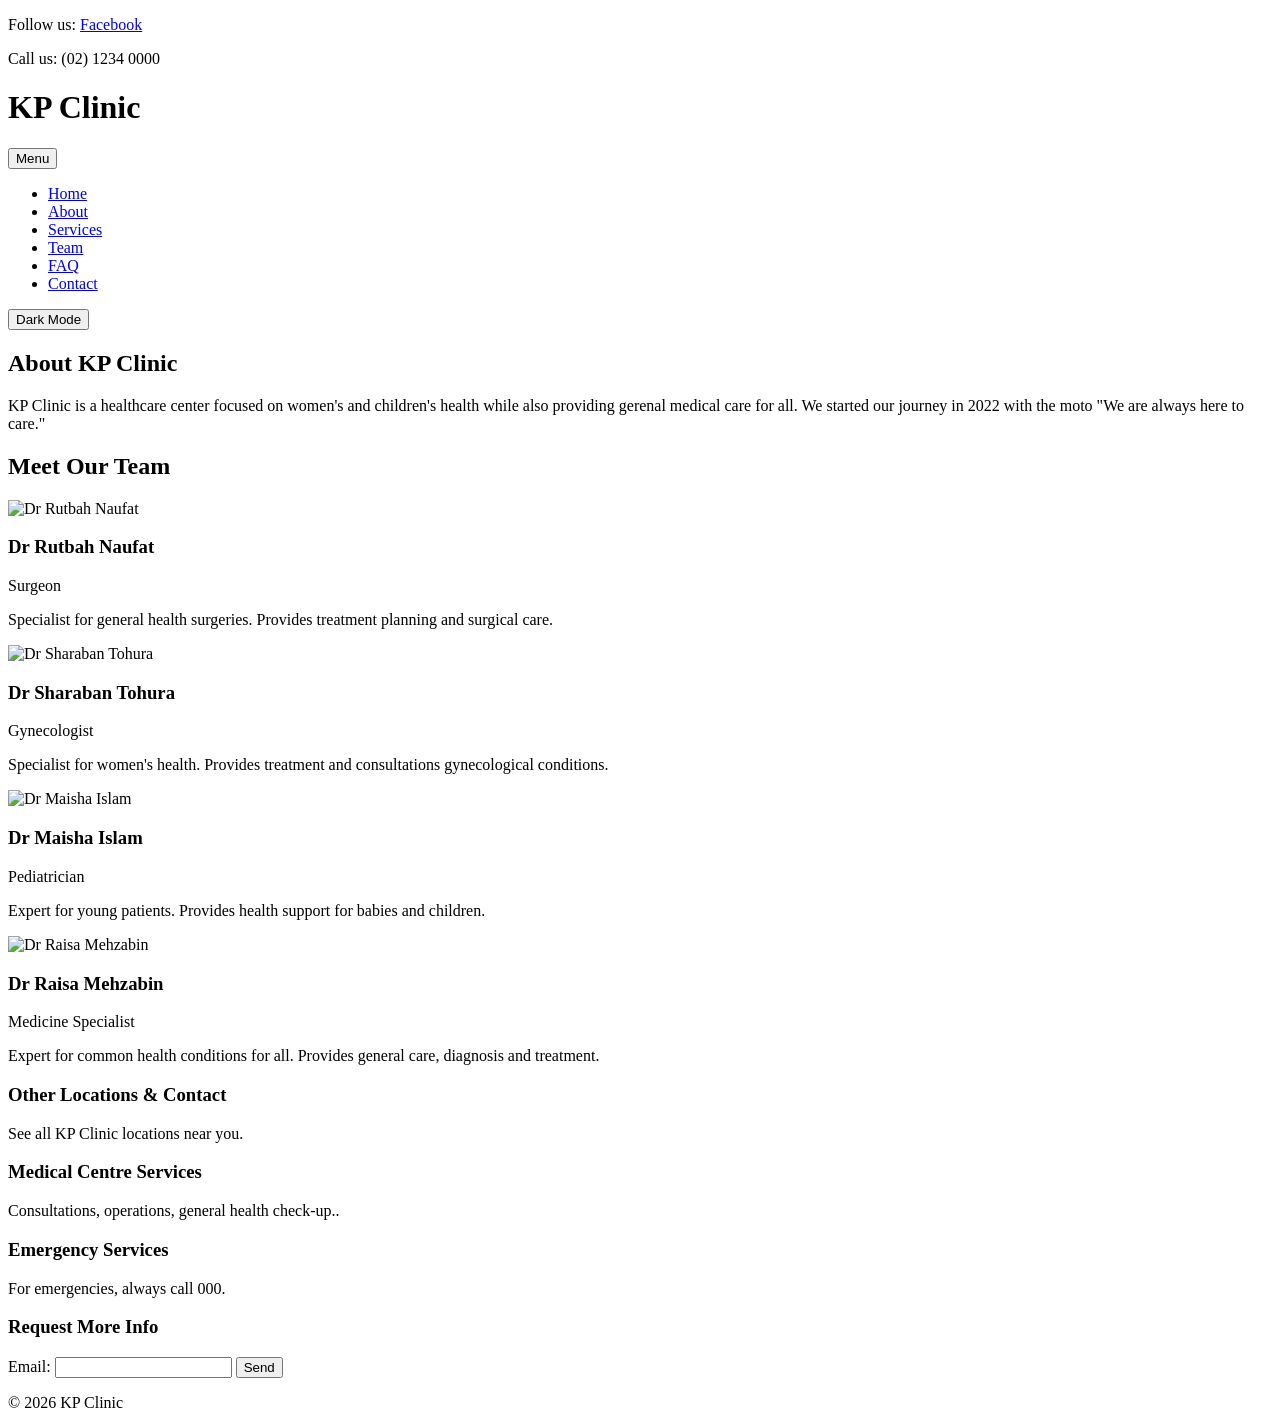
==== about.html @ 4e7282db "Add files via upload" ====
<!DOCTYPE html>
<html lang="en">
<head>
    <meta charset="UTF-8">
    <meta name="viewport" content="width=device-width, initial-scale=1.0">
    <title>About Us -> KP Clinic</title>
    <link rel="stylesheet" href="css/style.css">
</head>
<body>

<div class="topbar">
  <p>Follow us: <a href="xxx">Facebook</a></p>
  <p>Call us: (02) 1234 0000</p>
</div>

<header>
  <h1>KP Clinic</h1>
  <button class="menu-btn" onclick="toggleMenu()">Menu</button>
  <nav>
      <ul id="nav-menu" class="nav-menu">
        <li><a href="index.html">Home</a></li>
        <li><a href="about.html">About</a></li>
        <li><a href="services.html">Services</a></li>
        <li><a href="about.html#team">Team</a></li>
        <li><a href="contact.html#faq">FAQ</a></li>
        <li><a href="contact.html">Contact</a></li>
      </ul>
  </nav>
  <button class ="theme-btn" onclick="toggleTheme()">Dark Mode</button>
</header>

<main>

<section class="page-intro">
    <h1>About KP Clinic</h1>
    <p>KP Clinic is a healthcare center focused on women's and children's health
        while also providing gerenal medical care for all. We started our journey
        in 2022 with the moto "We are always here to care."
    </p>
</section>

<section id="team" class="doctors">
    <h2>Meet Our Team</h2>
    <div class="card-grid">
        <div class="card">
            <img src="images/D1.png" alt="Dr Rutbah Naufat">
            <h3>Dr Rutbah Naufat</h3>
            <p>Surgeon</p>
            <p>Specialist for general health surgeries.
                Provides treatment planning and surgical care.
            </p>
        </div>
        <div class="card">
            <img src="images/D2.jpg" alt="Dr Sharaban Tohura">
            <h3>Dr Sharaban Tohura</h3>
            <p>Gynecologist</p>
            <p>Specialist for women's health.
                Provides treatment and consultations gynecological conditions.
            </p>
        </div>
        <div class="card">
            <img src="images/D3.png" alt="Dr Maisha Islam">
            <h3>Dr Maisha Islam</h3>
            <p>Pediatrician</p>
            <p>Expert for young patients. 
                Provides health support for babies and children.
            </p>
        </div>
        <div class="card">
            <img src="images/D4.png" alt="Dr Raisa Mehzabin">
            <h3>Dr Raisa Mehzabin</h3>
            <p>Medicine Specialist</p>
            <p>Expert for common health conditions for all.
                Provides general care, diagnosis and treatment.
            </p>
        </div>
    </div>
</section>

</main>

<footer>
    <div class="footer-col">
        <h3>Other Locations &amp; Contact</h3>
        <p>See all KP Clinic locations near you.</p>
    </div>
    <div class="footer-col">
        <h3>Medical Centre Services</h3>
        <p>Consultations, operations, general health check-up..</p>
    </div>
    <div class="footer-col">
        <h3>Emergency Services</h3>
        <p>For emergencies, always call 000.</p>
    </div>
    <div class="footer-col">
        <h3>Request More Info</h3>
        <form onsubmit="return validateEmail()">
            <label for="footer-email">Email:</label>
            <input type="email" id="footer-email" name="email">
            <button type="submit">Send</button>
        </form>
        <p id="footer-error"></p>
    </div>
    <p>&copy; 2026 KP Clinic</p>
</footer>

<script src="js/script.js"></script>
</body>
</html>
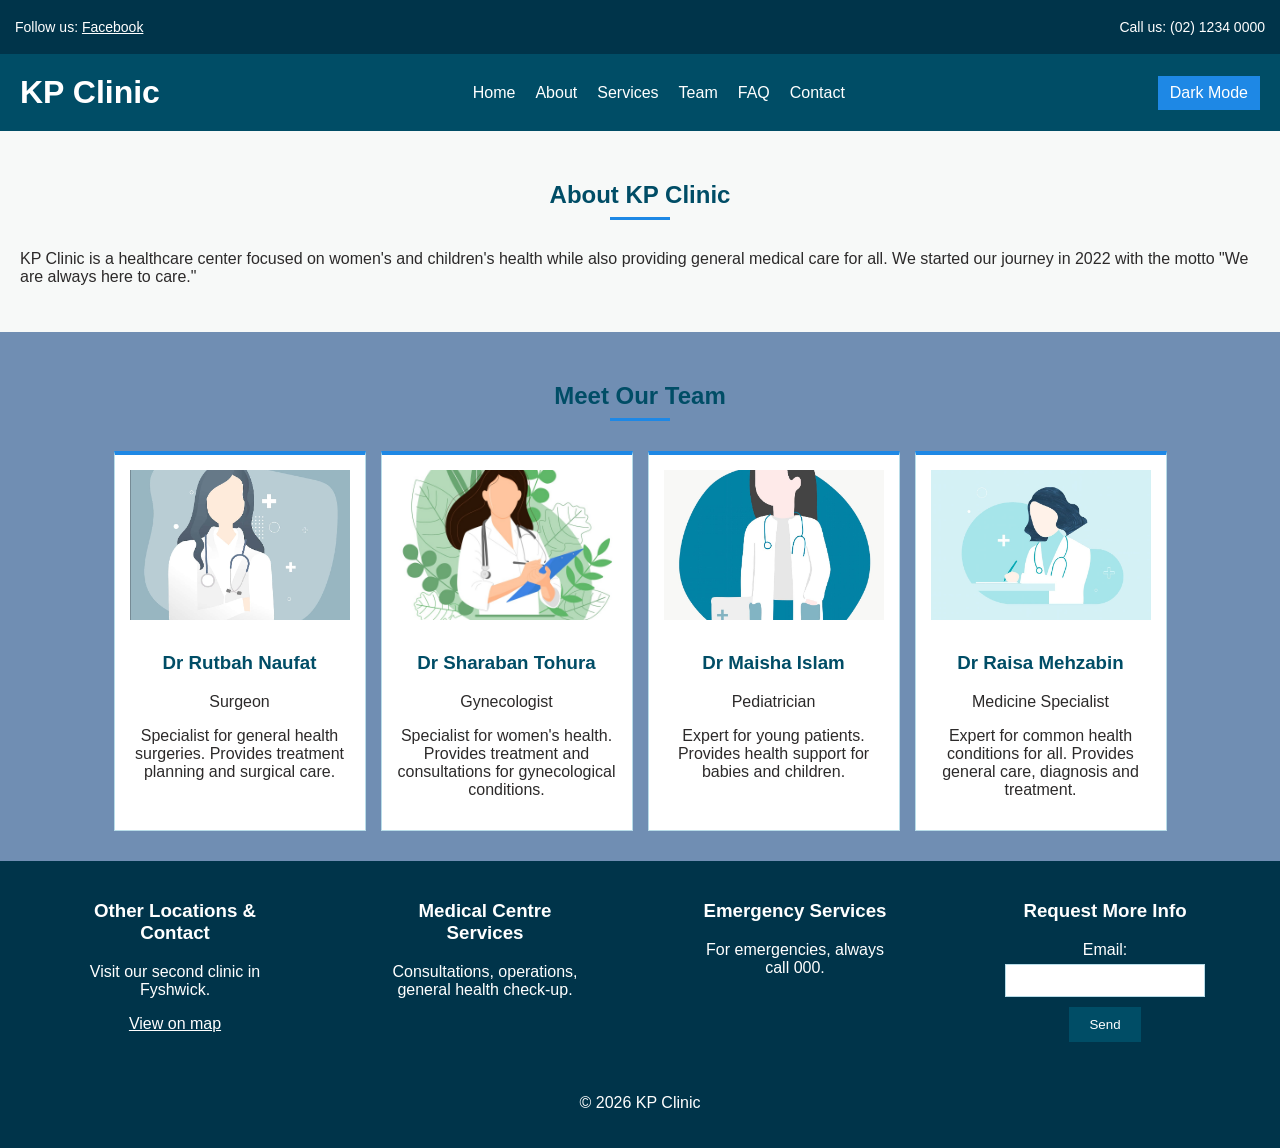
==== commit 215b7592: "Enhance about.html with dark mode and content updates Updated the about.html file to include a dark " ====
--- a/about.html
+++ b/about.html
@@ -1,109 +1,116 @@
 <!DOCTYPE html>
 <html lang="en">
+
 <head>
     <meta charset="UTF-8">
     <meta name="viewport" content="width=device-width, initial-scale=1.0">
     <title>About Us -> KP Clinic</title>
     <link rel="stylesheet" href="css/style.css">
 </head>
+
 <body>
 
-<div class="topbar">
-  <p>Follow us: <a href="xxx">Facebook</a></p>
-  <p>Call us: (02) 1234 0000</p>
-</div>
+    <input type="checkbox" id="dark-mode" onchange="saveTheme()">
+    <div class="page">
+        <div class="topbar">
+            <p>Follow us: <a href="https://www.facebook.com/share/1ErBms7H68/">Facebook</a></p>
+            <p>Call us: (02) 1234 0000</p>
+        </div>
 
-<header>
-  <h1>KP Clinic</h1>
-  <button class="menu-btn" onclick="toggleMenu()">Menu</button>
-  <nav>
-      <ul id="nav-menu" class="nav-menu">
-        <li><a href="index.html">Home</a></li>
-        <li><a href="about.html">About</a></li>
-        <li><a href="services.html">Services</a></li>
-        <li><a href="about.html#team">Team</a></li>
-        <li><a href="contact.html#faq">FAQ</a></li>
-        <li><a href="contact.html">Contact</a></li>
-      </ul>
-  </nav>
-  <button class ="theme-btn" onclick="toggleTheme()">Dark Mode</button>
-</header>
+        <header>
+            <h1>KP Clinic</h1>
+            <button class="menu-btn" onclick="toggleMenu()">Menu</button>
+            <nav>
+                <ul id="nav-menu" class="nav-menu">
+                    <li><a href="index.html">Home</a></li>
+                    <li><a href="about.html">About</a></li>
+                    <li><a href="services.html">Services</a></li>
+                    <li><a href="about.html#team">Team</a></li>
+                    <li><a href="contact.html#faq">FAQ</a></li>
+                    <li><a href="contact.html">Contact</a></li>
+                </ul>
+            </nav>
+            <label for="dark-mode" class="theme-btn">Dark Mode</label>
+        </header>
+        <main>
 
-<main>
+            <section class="page-intro">
+                <h2>About KP Clinic</h2>
+                <p>KP Clinic is a healthcare center focused on women's and children's health
+                    while also providing general medical care for all. We started our journey
+                    in 2022 with the motto "We are always here to care."
+                </p>
+            </section>
 
-<section class="page-intro">
-    <h1>About KP Clinic</h1>
-    <p>KP Clinic is a healthcare center focused on women's and children's health
-        while also providing gerenal medical care for all. We started our journey
-        in 2022 with the moto "We are always here to care."
-    </p>
-</section>
+            <section id="team" class="doctors">
+                <h2>Meet Our Team</h2>
+                <div class="card-grid">
+                    <div class="card">
+                        <img src="images/D1.png" alt="Dr Rutbah Naufat">
+                        <h3>Dr Rutbah Naufat</h3>
+                        <p>Surgeon</p>
+                        <p>Specialist for general health surgeries.
+                            Provides treatment planning and surgical care.
+                        </p>
+                    </div>
+                    <div class="card">
+                        <img src="images/D2.jpg" alt="Dr Sharaban Tohura">
+                        <h3>Dr Sharaban Tohura</h3>
+                        <p>Gynecologist</p>
+                        <p>Specialist for women's health.
+                            Provides treatment and consultations for gynecological conditions.
+                        </p>
+                    </div>
+                    <div class="card">
+                        <img src="images/D3.png" alt="Dr Maisha Islam">
+                        <h3>Dr Maisha Islam</h3>
+                        <p>Pediatrician</p>
+                        <p>Expert for young patients.
+                            Provides health support for babies and children.
+                        </p>
+                    </div>
+                    <div class="card">
+                        <img src="images/D4.png" alt="Dr Raisa Mehzabin">
+                        <h3>Dr Raisa Mehzabin</h3>
+                        <p>Medicine Specialist</p>
+                        <p>Expert for common health conditions for all.
+                            Provides general care, diagnosis and treatment.
+                        </p>
+                    </div>
+                </div>
+            </section>
 
-<section id="team" class="doctors">
-    <h2>Meet Our Team</h2>
-    <div class="card-grid">
-        <div class="card">
-            <img src="images/D1.png" alt="Dr Rutbah Naufat">
-            <h3>Dr Rutbah Naufat</h3>
-            <p>Surgeon</p>
-            <p>Specialist for general health surgeries.
-                Provides treatment planning and surgical care.
-            </p>
-        </div>
-        <div class="card">
-            <img src="images/D2.jpg" alt="Dr Sharaban Tohura">
-            <h3>Dr Sharaban Tohura</h3>
-            <p>Gynecologist</p>
-            <p>Specialist for women's health.
-                Provides treatment and consultations gynecological conditions.
-            </p>
-        </div>
-        <div class="card">
-            <img src="images/D3.png" alt="Dr Maisha Islam">
-            <h3>Dr Maisha Islam</h3>
-            <p>Pediatrician</p>
-            <p>Expert for young patients. 
-                Provides health support for babies and children.
-            </p>
-        </div>
-        <div class="card">
-            <img src="images/D4.png" alt="Dr Raisa Mehzabin">
-            <h3>Dr Raisa Mehzabin</h3>
-            <p>Medicine Specialist</p>
-            <p>Expert for common health conditions for all.
-                Provides general care, diagnosis and treatment.
-            </p>
-        </div>
+        </main>
+
+        <footer>
+            <div class="footer-col">
+                <h3>Other Locations &amp; Contact</h3>
+                <p>Visit our second clinic in Fyshwick.</p>
+                <a href="https://maps.app.goo.gl/D6MYhFrCGsMSfJWT7" target="_blank">View on map</a>
+
+            </div>
+            <div class="footer-col">
+                <h3>Medical Centre Services</h3>
+                <p>Consultations, operations, general health check-up.</p>
+            </div>
+            <div class="footer-col">
+                <h3>Emergency Services</h3>
+                <p>For emergencies, always call 000.</p>
+            </div>
+            <div class="footer-col">
+                <h3>Request More Info</h3>
+                <form onsubmit="return validateEmail()">
+                    <label for="footer-email">Email:</label>
+                    <input type="email" id="footer-email" name="email">
+                    <button type="submit">Send</button>
+                </form>
+                <p id="footer-error"></p>
+            </div>
+            <p>&copy; 2026 KP Clinic</p>
+        </footer>
     </div>
-</section>
 
-</main>
+    <script src="js/script.js"></script>
+</body>
 
-<footer>
-    <div class="footer-col">
-        <h3>Other Locations &amp; Contact</h3>
-        <p>See all KP Clinic locations near you.</p>
-    </div>
-    <div class="footer-col">
-        <h3>Medical Centre Services</h3>
-        <p>Consultations, operations, general health check-up..</p>
-    </div>
-    <div class="footer-col">
-        <h3>Emergency Services</h3>
-        <p>For emergencies, always call 000.</p>
-    </div>
-    <div class="footer-col">
-        <h3>Request More Info</h3>
-        <form onsubmit="return validateEmail()">
-            <label for="footer-email">Email:</label>
-            <input type="email" id="footer-email" name="email">
-            <button type="submit">Send</button>
-        </form>
-        <p id="footer-error"></p>
-    </div>
-    <p>&copy; 2026 KP Clinic</p>
-</footer>
-
-<script src="js/script.js"></script>
-</body>
-</html>+</html>
--- a/css/style.css
+++ b/css/style.css
@@ -0,0 +1,408 @@
+body {
+    font-family: Arial, sans-serif;
+    margin: 0;
+    padding: 0;
+    color: #2c2a2a;
+    background: #f7f9f8;
+}
+
+/* topbar design */
+.topbar {
+    background: #00344a;
+    color: white;
+    padding: 5px 15px;
+    font-size: 14px;
+    display: flex;
+    justify-content: space-between;
+}
+
+.topbar a {
+    color: white;
+    margin-right: 10px;
+}
+
+/*stetho-image*/
+.hero {
+    background: #004d66;
+    color: white;
+    padding: 40px 20px;
+    text-align: center;
+}
+
+.hero-image img {
+    width: 250px;
+    margin-top: 20px;
+}
+
+/* header design and navi */
+header {
+    background: #004d66;
+    color: white;
+    padding: 15px;
+    text-align: center;
+}
+
+header h1 {
+    margin: 5px;
+}
+
+.menu-btn {
+    background: #1e88e5;
+    color: white;
+    border: none;
+    padding: 8px 12px;
+    margin: 5px;
+    cursor: pointer;
+}
+
+.nav-menu {
+    list-style: none;
+    padding: 0;
+    margin: 10px 0 0 0;
+    display: none;
+}
+
+.nav-menu.show {
+    display: block;
+}
+
+.nav-menu li {
+    margin: 10px 0;
+}
+
+.nav-menu a {
+    color: white;
+    text-decoration: none;
+}
+
+.nav-menu a:hover {
+    text-decoration: underline;
+}
+
+/* hero */
+.hero {
+    background-color: #004d66;
+    background: linear-gradient(rgba(0, 77, 102, 0.6), rgba(0, 77, 102, 0.6)), url("../images/bg.jpg");
+    background-size: cover;
+    background-position: center;
+    color: white;
+    padding: 50px 20px;
+    text-align: center;
+}
+
+.hero h2 {
+    font-size: 30px;
+    margin-bottom: 10px;
+}
+
+.hero p {
+    font-size: 18px;
+}
+
+.btn {
+    display: inline-block;
+    background: #1e88e5;
+    color: white;
+    padding: 10px 20px;
+    margin-top: 10px;
+    text-decoration: none;
+    transition: background 0.2s ease;
+}
+
+.btn:hover {
+    background: #00344a;
+}
+
+/* sections */
+section {
+    padding: 30px 20px;
+}
+
+section h2 {
+    color: #004d66;
+    text-align: center;
+}
+
+.hero h2 {
+    color: white;
+}
+
+/* cards */
+.card-grid {
+    display: flex;
+    flex-wrap: wrap;
+    gap: 15px;
+    justify-content: center;
+}
+
+.card {
+    border: 1px solid #b8dce8;
+    padding: 15px;
+    width: 220px;
+    text-align: center;
+    background: white;
+    transition: border-color 0.2s ease;
+}
+
+.card:hover {
+    border-color: #1e88e5;
+}
+
+.card img {
+    width: 100%;
+    height: 150px;
+    object-fit: cover;
+    margin-bottom: 10px;
+}
+
+.card h3 {
+    color: #004d66;
+}
+
+.services {
+    background: #708eb3;
+}
+
+.doctors {
+    background: #708eb3;
+}
+
+.card {
+    border-top: 4px solid #1e88e5;
+}
+
+section h2 {
+    color: #004d66;
+    text-align: center;
+    padding-bottom: 10px;
+}
+
+section h2::after {
+    content: "";
+    display: block;
+    width: 60px;
+    height: 3px;
+    background: #1e88e5;
+    margin: 8px auto 0;
+}
+
+/* location design */
+.location p {
+    margin: 5px 0;
+    text-align: center;
+}
+
+.map {
+    margin-top: 15px;
+    text-align: center;
+}
+
+.map img {
+    width: 100%;
+    height: 400px;
+    margin-bottom: 10px;
+}
+
+.map a {
+    color: #1e88e5;
+    text-decoration: underline;
+}
+
+/* forms design */
+form {
+    max-width: 600px;
+    margin: auto;
+}
+
+form label {
+    display: block;
+    margin-top: 10px;
+}
+
+form input,
+form textarea {
+    width: 100%;
+    padding: 8px;
+    margin-top: 5px;
+    box-sizing: border-box;
+    border: 1px solid #b8dce8;
+    transition: border-color 0.2s ease;
+}
+
+form input:focus,
+form textarea:focus {
+    border-color: #1e88e5;
+    outline: none;
+}
+
+form button {
+    margin-top: 10px;
+    padding: 10px 20px;
+    background: #004d66;
+    color: white;
+    border: none;
+    cursor: pointer;
+    transition: background 0.2s ease;
+}
+
+form button:hover {
+    background: #1e88e5;
+}
+
+#error,
+#footer-error {
+    color: #b3261e;
+    font-weight: bold;
+}
+
+/* FAQ part */
+.faq {
+    background: #eaf6fb;
+}
+
+.faq-item {
+    border-bottom: 1px solid #b8dce8;
+    padding: 10px 0;
+    max-width: 800px;
+    margin: auto;
+}
+
+.faq-item button {
+    width: 100%;
+    text-align: left;
+    background: white;
+    color: #004d66;
+    border: none;
+    font-size: 16px;
+    font-weight: bold;
+    padding: 12px;
+    cursor: pointer;
+}
+
+.faq-answer {
+    display: none;
+    background: white;
+    padding: 10px;
+}
+
+/* footer */
+footer {
+    background: #00344a;
+    color: white;
+    padding: 20px;
+    text-align: center;
+}
+
+footer .footer-col {
+    margin-bottom: 20px;
+}
+
+footer a {
+    color: white;
+}
+
+footer h3 {
+    color: white;
+}
+
+.theme-btn {
+    background: #1e88e5;
+    color: white;
+    padding: 8px 12px;
+    margin: 5px;
+    cursor: pointer;
+    display: inline-block;
+}
+
+/* dark mode toggle switch */
+#dark-mode {
+    display: none;
+}
+
+#dark-mode:checked + .page {
+    background: #0a1a24;
+    color: white;
+}
+
+#dark-mode:checked + .page header {
+    background: #062c3b;
+}
+
+#dark-mode:checked + .page .hero {
+    background: linear-gradient(rgba(6, 44, 59, 0.85), rgba(6, 44, 59, 0.85)), url("../images/bg.jpg");
+    background-size: cover;
+    background-position: center;
+}
+
+#dark-mode:checked + .page .card {
+    background: #12303f;
+    color: white;
+}
+
+#dark-mode:checked + .page section h2,
+#dark-mode:checked + .page .card h3 {
+    color: #8ed8f0;
+}
+
+#dark-mode:checked + .page .faq-item button,
+#dark-mode:checked + .page .faq-answer {
+    background: #12303f;
+    color: white;
+}
+
+#dark-mode:checked + .page footer {
+    background: #06151d;
+}
+
+#dark-mode:checked + .page .theme-btn {
+    background: #ffb300;
+    color: #222;
+}
+
+/* tablet and desktop */
+@media (min-width: 768px) {
+
+    header {
+        display: flex;
+        justify-content: space-between;
+        align-items: center;
+    }
+
+    .menu-btn {
+        display: none;
+    }
+
+    .nav-menu {
+        display: flex;
+        gap: 20px;
+        margin: 0;
+    }
+
+    .nav-menu li {
+        margin: 0;
+    }
+
+    .location {
+        display: block;
+    }
+
+    .location .map {
+        max-width: 900px;
+        margin: 15px auto;
+    }
+
+    footer {
+        display: flex;
+        flex-wrap: wrap;
+        justify-content: space-around;
+        text-align: center;
+    }
+
+    footer .footer-col {
+        width: 200px;
+    }
+
+    footer>p {
+        width: 100%;
+    }
+}
